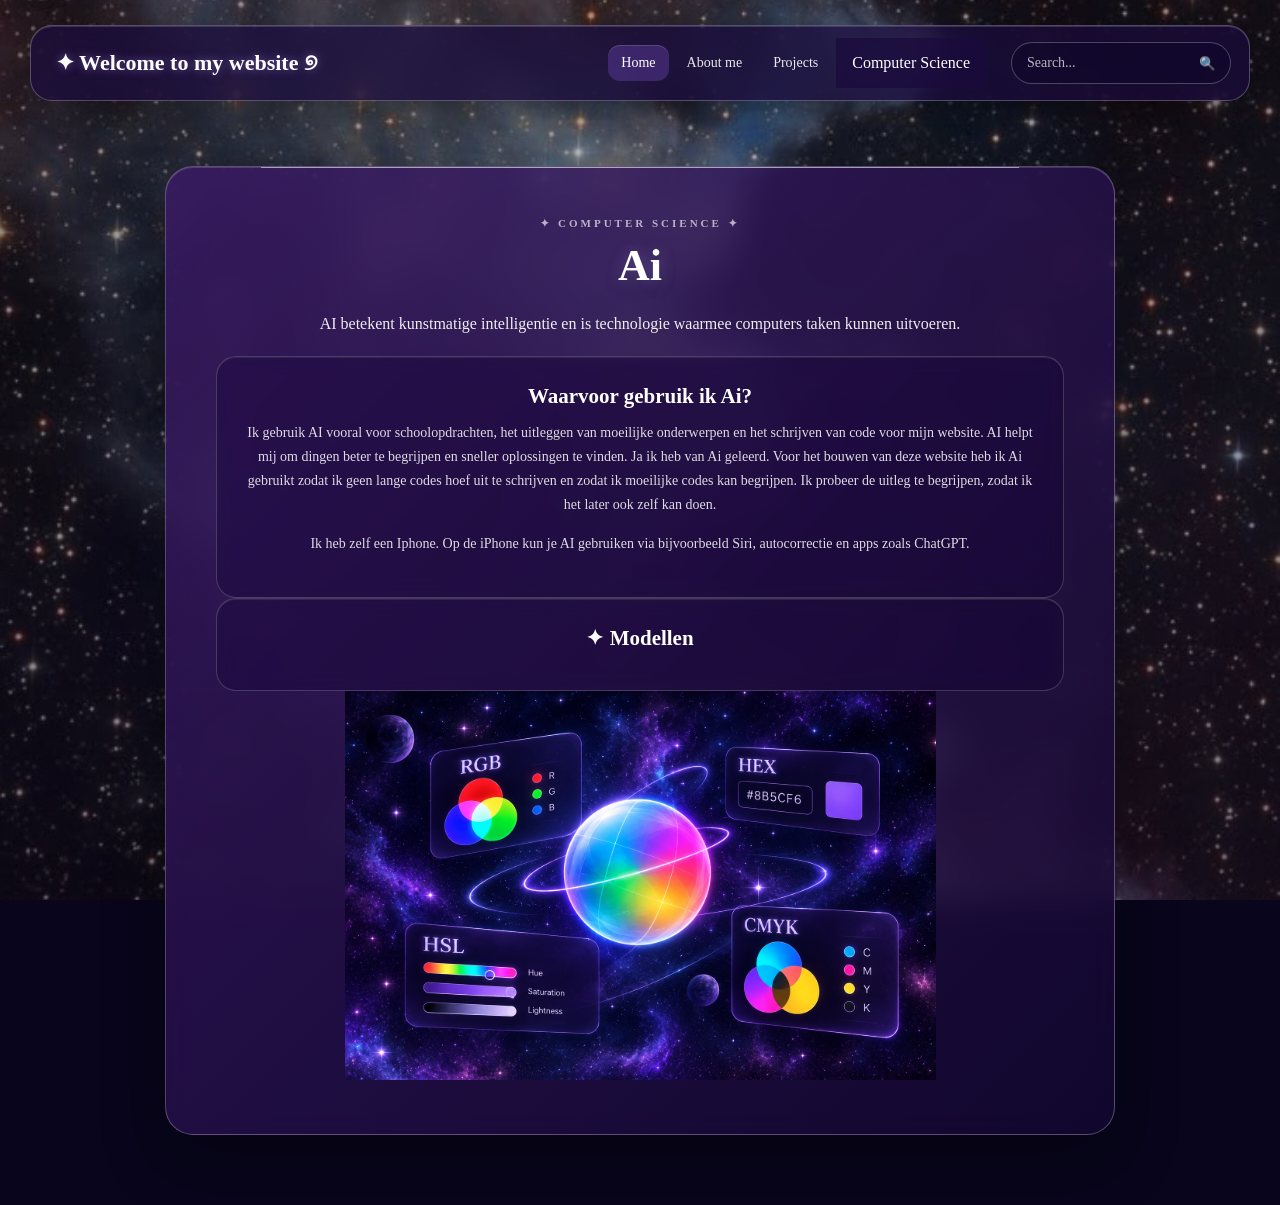
==== AI.html @ 56d703ac "commit changes" ====
<!DOCTYPE html>
<html lang="nl">

<head>
    <meta charset="UTF-8">
    <meta name="viewport" content="width=device-width, initial-scale=1.0">

    <title>gebruik van Ai</title>

    <link rel="stylesheet" href="style.css">
     <style>
        .dropbtn {
            background-color: rgba(25, 10, 60, 0.72);
            color: white;
            padding: 16px;
            font-size: 16px;
            font-family: Georgia, serif;
            border: none;
            cursor: pointer;
        }

        .dropdown {
            position: relative;
        }

        .dropdown-content {
            display: none;
            position: absolute;
            background-color: rgba(254, 253, 255, 0.72);
            min-width: 200px;
            box-shadow: 0px 8px 16px 0px rgba(0,0,0,0.2);
        }

        .dropdown-content a {
            color: rgb(250, 248, 248);
            padding: 12px 16px;
            text-decoration: none;
            display: block;
        }

         .dropdown-content a:hover {
            background-color: #562a8c;
        }

        .dropdown:hover .dropdown-content {
            display: block;
        }

        .dropdown:hover .dropbtn {
            background-color: rgba(25, 10, 60, 0.72);
        }
    </style>
</head>

<body>

    <div class="background"></div>


    <!-- Navigatie -->
    <header class="navbar">

        <a href="index.html" class="logo">
            ✦ Welcome to my website ୭
        </a>

        <nav class="nav-links">
         <a href="index.html" class="active">Home</a>
         <a href="pagina2.html">About me</a>
         <a href="informatie.html">Projects</a>
            <div class="dropdown">
             <button class="dropbtn">Computer Science</button>
             <div class="dropdown-content">
              <a href="binairsstelsel.html">Het binairsstelsel</a>
              <a href="kleurmodellen.html">Kleurmodellen</a>
              <a href="AI.html">Ai</a>
             </div>
            </div>
        </nav>

        <div class="search-container">

            <input
                type="search"
                placeholder="Search..."
                aria-label="Search"
            >

            <button type="button" aria-label="Search">
                🔍
            </button>

        </div>

    </header>


    <!-- Hoofdcontent -->
    <main>

        <section class="page-card kleurmodel">

            <span class="small-title">
                ✦ COMPUTER SCIENCE ✦
            </span>

            <h1>
                Ai
            </h1>

            <p>
             AI betekent kunstmatige intelligentie en is technologie waarmee computers taken kunnen uitvoeren.
            </p>

            <div class="kleurmodel>

                <div class="kleurmodel-text">

                    <div class="content-box">

                        <h2>
                            Waarvoor gebruik ik Ai?
                        </h2>

                        <p>
                            Ik gebruik AI vooral voor schoolopdrachten, het uitleggen van moeilijke onderwerpen en het schrijven van code voor mijn website. 
                            AI helpt mij om dingen beter te begrijpen en sneller oplossingen te vinden.
                            Ja ik heb van Ai geleerd. Voor het bouwen van deze website heb ik Ai gebruikt zodat ik geen lange codes hoef uit te schrijven en zodat ik moeilijke codes kan begrijpen. 
                            Ik probeer de uitleg te begrijpen, zodat ik het later ook zelf kan doen. 
                        </p>

                        <p>
                            Ik heb zelf een Iphone. Op de iPhone kun je AI gebruiken via bijvoorbeeld Siri, autocorrectie en apps zoals ChatGPT.
                        </p>
                    </div>


                    <div class="content-box">

                        <h2>
                            ✦ Modellen
                        </h2>

                        

                    </div>
                    
                </div>
  
            </div>
            <img
            src="kleur.png" >
        </section>
            
    </main>

</body>
</html>
---- style.css ----
/* =========================================
   BASIS
   ========================================= */

* {
    margin: 0;
    padding: 0;
    box-sizing: border-box;
}

html {
    scroll-behavior: smooth;
}

body {
    min-height: 100vh;

    font-family: Georgia, serif;

    color: white;

    background: #08051c;

    overflow-x: hidden;
}


/* =========================================
   ACHTERGROND
   ========================================= */

.background {
    position: fixed;

    inset: 0;

    background-image:
        linear-gradient(
            rgba(5, 5, 30, 0.18),
            rgba(15, 5, 35, 0.35)
        ),
        url("stars.jpeg");

    background-size: cover;
    background-position: center;
    background-repeat: no-repeat;

    z-index: -10;
}

.background::after {
    content: "";

    position: absolute;

    inset: 0;

    background:
        radial-gradient(
            circle at center,
            transparent 20%,
            rgba(0, 0, 20, 0.3) 100%
        );
}


/* =========================================
   NAVBAR
   ========================================= */

.navbar {
    position: relative;

    width: calc(100% - 60px);

    min-height: 72px;

    margin: 25px auto;

    padding: 12px 18px 12px 25px;

    display: flex;

    align-items: center;

    gap: 25px;

    background: rgba(25, 10, 60, 0.72);

    border: 1px solid rgba(255, 255, 255, 0.25);

    border-radius: 22px;

    backdrop-filter: blur(14px);

    -webkit-backdrop-filter: blur(14px);

    box-shadow:
        0 10px 40px rgba(0, 0, 0, 0.3),
        inset 0 1px 0 rgba(255, 255, 255, 0.15);

    z-index: 10;
}


/* Logo */

.logo {
    color: white;

    text-decoration: none;

    font-size: 22px;

    font-weight: bold;

    white-space: nowrap;

    text-shadow:
        0 0 10px rgba(180, 150, 255, 0.5);

    transition: opacity 0.25s ease;
}

.logo:hover {
    opacity: 0.75;
}


/* =========================================
   NAV LINKS
   ========================================= */

.nav-links {
    display: flex;

    align-items: center;

    gap: 5px;

    margin-left: auto;
}

.nav-links a {
    padding: 10px 13px;

    color: rgba(255, 255, 255, 0.9);

    text-decoration: none;

    font-size: 14px;

    border-radius: 12px;

    transition:
        background 0.25s ease,
        transform 0.25s ease;
}

.nav-links a:hover {
    background: rgba(150, 100, 255, 0.16);

    transform: translateY(-2px);
}

.nav-links a.active {
    background: rgba(140, 90, 230, 0.28);

    color: white;

    box-shadow:
        inset 0 1px 0 rgba(255, 255, 255, 0.15);
}


/* =========================================
   ZOEKBALK
   ========================================= */

.search-container {
    width: 220px;

    height: 42px;

    display: flex;

    align-items: center;

    border: 1px solid rgba(255, 255, 255, 0.25);

    border-radius: 50px;

    background: rgba(10, 5, 35, 0.35);

    overflow: hidden;

    transition:
        background 0.25s ease,
        box-shadow 0.25s ease;
}

.search-container:hover {
    background: rgba(50, 20, 90, 0.45);
}

.search-container:focus-within {
    box-shadow:
        0 0 0 4px rgba(150, 100, 255, 0.1),
        0 0 20px rgba(130, 80, 255, 0.15);
}

.search-container input {
    flex: 1;

    min-width: 0;

    height: 100%;

    padding: 0 15px;

    border: none;

    outline: none;

    background: transparent;

    color: white;

    font-family: Georgia, serif;

    font-size: 14px;
}

.search-container input::placeholder {
    color: rgba(255, 255, 255, 0.7);
}

.search-container button {
    width: 45px;

    height: 100%;

    border: none;

    background: transparent;

    color: white;

    cursor: pointer;

    transition: transform 0.2s ease;
}

.search-container button:hover {
    transform: scale(1.1);
}


/* =========================================
   MAIN
   ========================================= */

main {
    min-height: calc(100vh - 130px);

    padding: 40px 20px 70px;

    display: flex;

    align-items: center;

    justify-content: center;
}


/* =========================================
   KAARTEN
   ========================================= */

.intro-card,
.page-card {
    position: relative;

    width: min(950px, 94%);

    padding: 50px;

    text-align: center;

    background:
        linear-gradient(
            135deg,
            rgba(60, 25, 105, 0.78),
            rgba(20, 8, 50, 0.78)
        );

    border: 1px solid rgba(255, 255, 255, 0.25);

    border-radius: 28px;

    backdrop-filter: blur(16px);

    -webkit-backdrop-filter: blur(16px);

    box-shadow:
        0 25px 60px rgba(0, 0, 0, 0.35),
        inset 0 1px 0 rgba(255, 255, 255, 0.15);

    animation: fadeIn 0.7s ease;
}


/* Kleine lichtlijn boven kaart */

.intro-card::before,
.page-card::before {
    content: "";

    position: absolute;

    top: 0;
    left: 10%;

    width: 80%;
    height: 1px;

    background: rgba(255, 255, 255, 0.5);
}


/* =========================================
   TITELS
   ========================================= */

.intro-card h1,
.page-card h1 {
    margin-bottom: 20px;

    font-size: clamp(32px, 5vw, 44px);

    line-height: 1.1;

    text-shadow:
        0 0 15px rgba(180, 150, 255, 0.4),
        0 4px 15px rgba(0, 0, 0, 0.35);
}

.small-title {
    display: block;

    margin-bottom: 12px;

    color: rgba(255, 255, 255, 0.65);

    font-size: 11px;

    font-weight: bold;

    letter-spacing: 3px;
}


/* =========================================
   TEKST
   ========================================= */

.intro-card p,
.page-card > p {
    max-width: 700px;

    margin: 0 auto 18px;

    color: rgba(255, 255, 255, 0.92);

    font-size: 16px;

    line-height: 1.75;
}

.intro-small {
    color: rgba(255, 255, 255, 0.7) !important;

    font-size: 14px !important;
}


/* =========================================
   CONTENT BOXES
   ========================================= */

.content-boxes {
    display: grid;

    grid-template-columns: repeat(2, 1fr);

    gap: 20px;

    margin-top: 30px;
}

.content-box {
    padding: 27px 22px;

    background:
        rgba(15, 5, 40, 0.35);

    border: 1px solid rgba(255, 255, 255, 0.18);

    border-radius: 20px;

    backdrop-filter: blur(8px);

    -webkit-backdrop-filter: blur(8px);

    box-shadow:
        inset 0 1px 0 rgba(255, 255, 255, 0.08);

    transition:
        transform 0.3s ease,
        background 0.3s ease,
        box-shadow 0.3s ease;
}

.content-box:hover {
    transform: translateY(-6px);

    background:
        rgba(80, 35, 130, 0.35);

    box-shadow:
        0 15px 30px rgba(0, 0, 0, 0.25),
        0 0 20px rgba(140, 90, 240, 0.12);
}

.content-box h2 {
    margin-bottom: 12px;

    padding: 0;

    font-size: 21px;

    color: white;
}

.content-box p {
    margin-bottom: 15px;

    color: rgba(255, 255, 255, 0.85);

    font-size: 14px;

    line-height: 1.7;
}


/* =========================================
   ASTRONAUT
   ========================================= */

.astronaut {
    position: fixed;

    right: 40px;

    bottom: 25px;

    width: 270px;

    max-width: 24vw;

    height: auto;

    border: none;

    filter:
        drop-shadow(0 0 15px rgba(150, 120, 255, 0.35));

    transition:
        transform 0.3s ease,
        filter 0.3s ease;
}

.astronaut:hover {
    transform: translateY(-8px) rotate(2deg);

    filter:
        drop-shadow(0 0 25px rgba(180, 150, 255, 0.55));
}


/* =========================================
   BINAIRE PAGINA
   ========================================= */

.binary-layout {
    display: flex;
    flex-direction: column;
    align-items: center;

    gap: 25px;
    margin-top: 30px;
}

.binary-text {
    display: flex;
    flex-direction: column;
    gap: 20px;

    width: 100%;
    max-width: 600px;

    margin-left: auto;
    margin-right: auto;
}

.binary-text .content-box {
    width: 100%;
    text-align: center;
}
/* =========================================
   TABLET
   ========================================= */

@media (max-width: 1000px) {

    .navbar {
        flex-wrap: wrap;

        justify-content: center;
    }

    .logo {
        width: 100%;

        text-align: center;
    }

    .nav-links {
        margin-left: 0;
    }

    .search-container {
        width: 250px;
    }

    .astronaut {
        opacity: 0.7;

        width: 200px;
    }

    .binary-layout {
        grid-template-columns: 1fr;
    }

    .binary-planets {
        width: 350px;

        max-width: 70%;
    }
}


/* =========================================
   TELEFOON
   ========================================= */

@media (max-width: 650px) {

    .navbar {
        width: calc(100% - 25px);

        margin: 12px auto;

        padding: 15px;

        gap: 12px;

        border-radius: 18px;
    }

    .logo {
        font-size: 18px;
    }

    .nav-links {
        width: 100%;

        flex-wrap: wrap;

        justify-content: center;
    }

    .nav-links a {
        font-size: 13px;

        padding: 8px 10px;
    }

    .search-container {
        width: 100%;
    }

    main {
        padding: 25px 10px 50px;
    }

    .intro-card,
    .page-card {
        width: 100%;

        padding: 30px 20px;

        border-radius: 22px;
    }

    .content-boxes {
        grid-template-columns: 1fr;
    }

    .intro-card h1,
    .page-card h1 {
        font-size: 31px;
    }

    .astronaut {
        position: relative;

        right: auto;
        bottom: auto;

        display: block;

        width: 180px;

        max-width: 60%;

        margin: 25px auto 0;
    }
}
/* =====================================================
   KLEURMODELLEN PAGINA
   ===================================================== */

.kleurmodellen-page {
    width: 100%;
    padding: 40px 20px 80px;

    display: flex;
    justify-content: center;
    align-items: flex-start;
}


/* GROTE HOOFDKAART */

.kleurmodellen-container {
    position: relative;

    width: min(950px, 94%);

    padding: 50px;

    text-align: center;

    background:
        linear-gradient(
            135deg,
            rgba(60, 25, 105, 0.78),
            rgba(20, 8, 50, 0.78)
        );

    border: 1px solid rgba(255, 255, 255, 0.25);

    border-radius: 28px;

    backdrop-filter: blur(16px);
    -webkit-backdrop-filter: blur(16px);

    box-shadow:
        0 25px 60px rgba(0, 0, 0, 0.35),
        inset 0 1px 0 rgba(255, 255, 255, 0.15);

    animation: fadeIn 0.7s ease;
}


/* LICHTLIJN BOVENAAN */

.kleurmodellen-container::before {
    content: "";

    position: absolute;

    top: 0;
    left: 10%;

    width: 80%;
    height: 1px;

    background: rgba(255, 255, 255, 0.5);
}


/* KLEINE TITEL */

.kleurmodellen-label {
    display: block;

    margin-bottom: 12px;

    color: rgba(255, 255, 255, 0.65);

    font-size: 11px;

    font-weight: bold;

    letter-spacing: 3px;
}


/* HOOFDTITEL */

.kleurmodellen-container > h1 {
    margin-bottom: 20px;

    font-size: clamp(32px, 5vw, 44px);

    line-height: 1.1;

    color: white;

    text-shadow:
        0 0 15px rgba(180, 150, 255, 0.4),
        0 4px 15px rgba(0, 0, 0, 0.35);
}


/* INLEIDING */

.kleurmodellen-intro {
    max-width: 700px;

    margin: 0 auto 30px;

    color: rgba(255, 255, 255, 0.92);

    font-size: 16px;

    line-height: 1.75;
}


/* =====================================================
   KLEURMODEL BLOKKEN
   ===================================================== */

.kleurmodel-block {
    width: 100%;

    min-height: 210px;

    margin-top: 25px;

    padding: 28px 25px;

    display: flex;

    align-items: center;

    gap: 30px;

    text-align: left;

    background:
        rgba(15, 5, 40, 0.35);

    border: 1px solid rgba(255, 255, 255, 0.18);

    border-radius: 20px;

    backdrop-filter: blur(8px);

    -webkit-backdrop-filter: blur(8px);

    box-shadow:
        inset 0 1px 0 rgba(255, 255, 255, 0.08);

    transition:
        transform 0.3s ease,
        background 0.3s ease,
        box-shadow 0.3s ease;
}


/* HOVER */

.kleurmodel-block:hover {
    transform: translateY(-5px);

    background:
        rgba(80, 35, 130, 0.35);

    box-shadow:
        0 15px 30px rgba(0, 0, 0, 0.25),
        0 0 20px rgba(140, 90, 240, 0.12);
}


/* =====================================================
   TEKST
   ===================================================== */

.kleurmodel-text {
    flex: 1;

    min-width: 0;
}


.kleurmodel-text h2 {
    margin-bottom: 12px;

    font-size: 25px;

    color: white;
}


.kleurmodel-text p {
    margin-bottom: 15px;

    color: rgba(255, 255, 255, 0.85);

    font-size: 14px;

    line-height: 1.7;
}
/* =====================================================
   COMPRESSIE PAGINA
   ===================================================== */

.compressie-page {
    width: 100%;
    padding: 40px 20px 80px;

    display: flex;
    justify-content: center;
    align-items: flex-start;
}


/* GROTE HOOFDKAART */

.compressie-container {
    position: relative;

    width: min(950px, 94%);

    padding: 50px;

    text-align: center;

    background:
        linear-gradient(
            135deg,
            rgba(60, 25, 105, 0.78),
            rgba(20, 8, 50, 0.78)
        );

    border: 1px solid rgba(255, 255, 255, 0.25);

    border-radius: 28px;

    backdrop-filter: blur(16px);
    -webkit-backdrop-filter: blur(16px);

    box-shadow:
        0 25px 60px rgba(0, 0, 0, 0.35),
        inset 0 1px 0 rgba(255, 255, 255, 0.15);

    animation: fadeIn 0.7s ease;
}


/* LICHTLIJN BOVENAAN */

.compressie-container::before {
    content: "";

    position: absolute;

    top: 0;
    left: 10%;

    width: 80%;
    height: 1px;

    background: rgba(255, 255, 255, 0.5);
}


/* KLEINE TITEL */

.compressie-label {
    display: block;

    margin-bottom: 12px;

    color: rgba(255, 255, 255, 0.65);

    font-size: 11px;

    font-weight: bold;

    letter-spacing: 3px;
}


/* HOOFDTITEL */

.compressie-container > h1 {
    margin-bottom: 20px;

    font-size: clamp(32px, 5vw, 44px);

    line-height: 1.1;

    color: white;

    text-shadow:
        0 0 15px rgba(180, 150, 255, 0.4),
        0 4px 15px rgba(0, 0, 0, 0.35);
}


/* INLEIDING */

.compressie-intro {
    max-width: 700px;

    margin: 0 auto 30px;

    color: rgba(255, 255, 255, 0.92);

    font-size: 16px;

    line-height: 1.75;
}


/* =====================================================
   COMPRESSIE BLOKKEN
   ===================================================== */

.compressie-block {
    width: 100%;

    min-height: 210px;

    margin-top: 25px;

    padding: 28px 25px;

    display: flex;

    align-items: center;

    gap: 30px;

    text-align: left;

    background:
        rgba(15, 5, 40, 0.35);

    border: 1px solid rgba(255, 255, 255, 0.18);

    border-radius: 20px;

    backdrop-filter: blur(8px);

    -webkit-backdrop-filter: blur(8px);

    box-shadow:
        inset 0 1px 0 rgba(255, 255, 255, 0.08);

    transition:
        transform 0.3s ease,
        background 0.3s ease,
        box-shadow 0.3s ease;
}


/* HOVER */

.compressie-block:hover {
    transform: translateY(-5px);

    background:
        rgba(80, 35, 130, 0.35);

    box-shadow:
        0 15px 30px rgba(0, 0, 0, 0.25),
        0 0 20px rgba(140, 90, 240, 0.12);
}


/* =====================================================
   TEKST
   ===================================================== */

.compressie-text {
    flex: 1;

    min-width: 0;
}


.compressie-text h2 {
    margin-bottom: 12px;

    font-size: 25px;

    color: white;
}


.compressie-text p {
    margin-bottom: 15px;

    color: rgba(255, 255, 255, 0.85);

    font-size: 14px;

    line-height: 1.7;
}
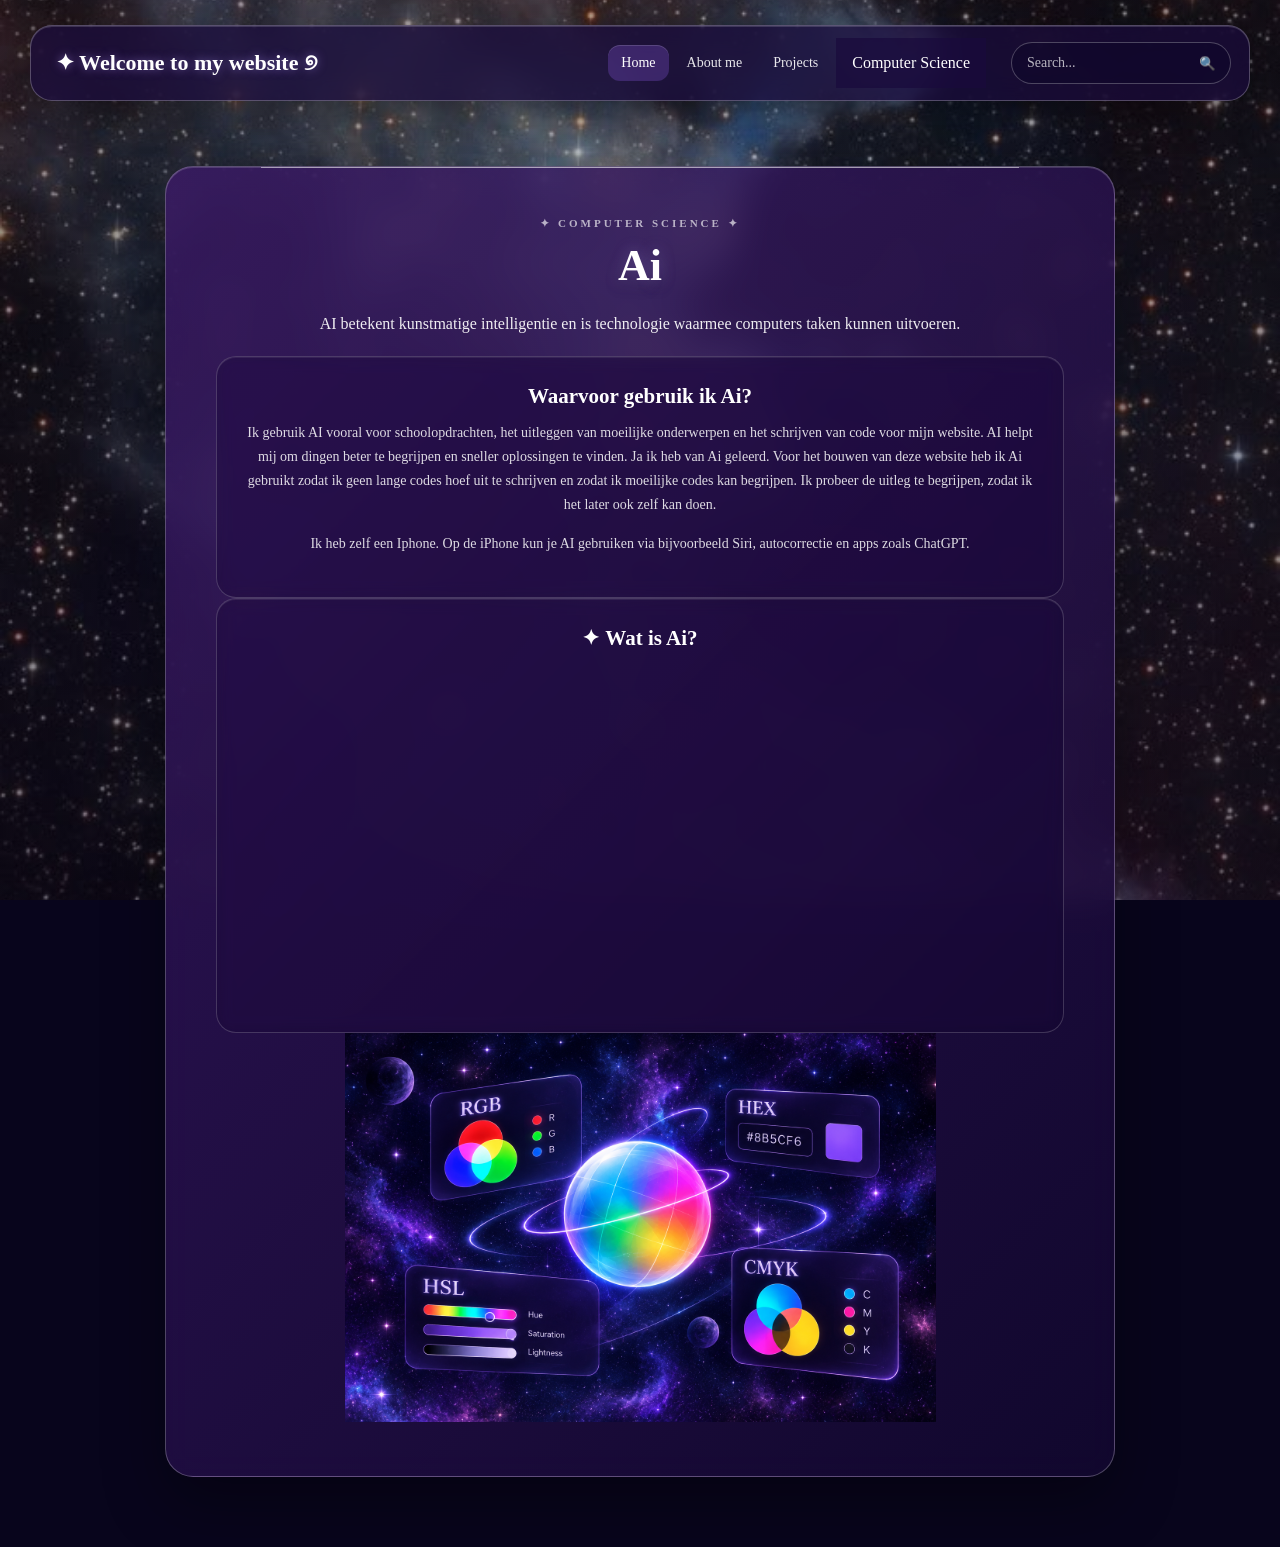
==== commit 180e0b42: "commit changes" ====
--- a/AI.html
+++ b/AI.html
@@ -109,7 +109,7 @@
             </h1>
 
             <p>
-             AI betekent kunstmatige intelligentie en is technologie waarmee computers taken kunnen uitvoeren.
+              AI betekent kunstmatige intelligentie en is technologie waarmee computers taken kunnen uitvoeren.
             </p>
 
             <div class="kleurmodel>
@@ -138,10 +138,10 @@
                     <div class="content-box">
 
                         <h2>
-                            ✦ Modellen
+                            ✦ Wat is Ai?
                         </h2>
 
-                        
+                        <iframe src="https://player.ntr.nl/index.php?id=WO_NTR_20080545" width="600" height="338" frameborder="0" allow="encrypted-media; geolocation" allowfullscreen=""></iframe>
 
                     </div>
                     
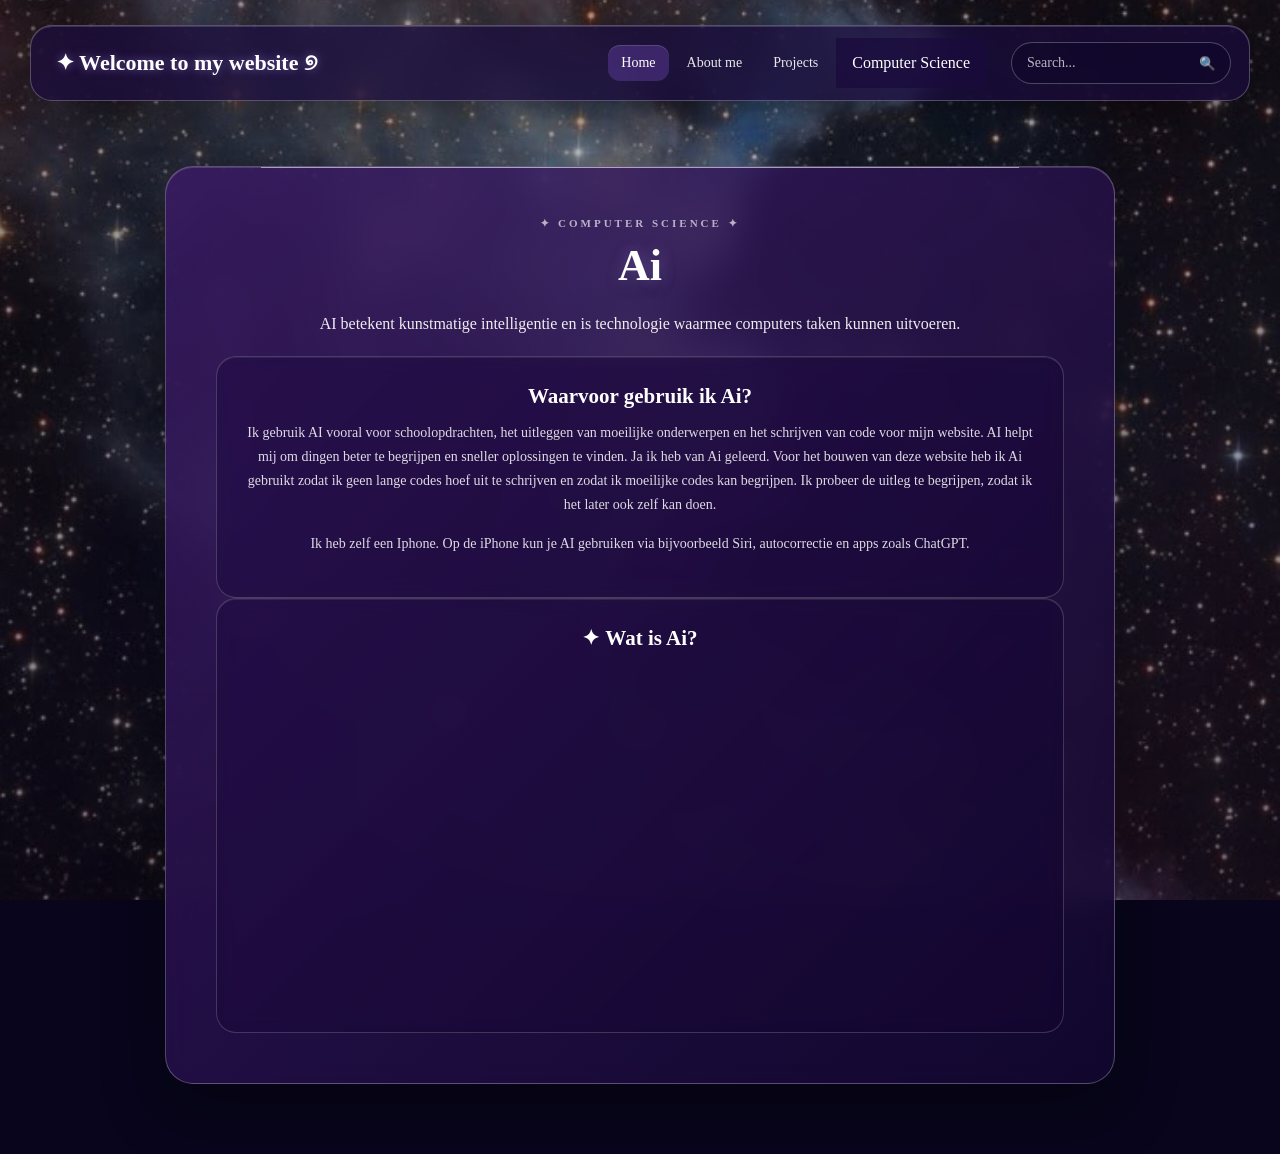
==== commit 8b41c9fe: "commit changes" ====
--- a/AI.html
+++ b/AI.html
@@ -148,8 +148,7 @@
                 </div>
   
             </div>
-            <img
-            src="kleur.png" >
+            
         </section>
             
     </main>
